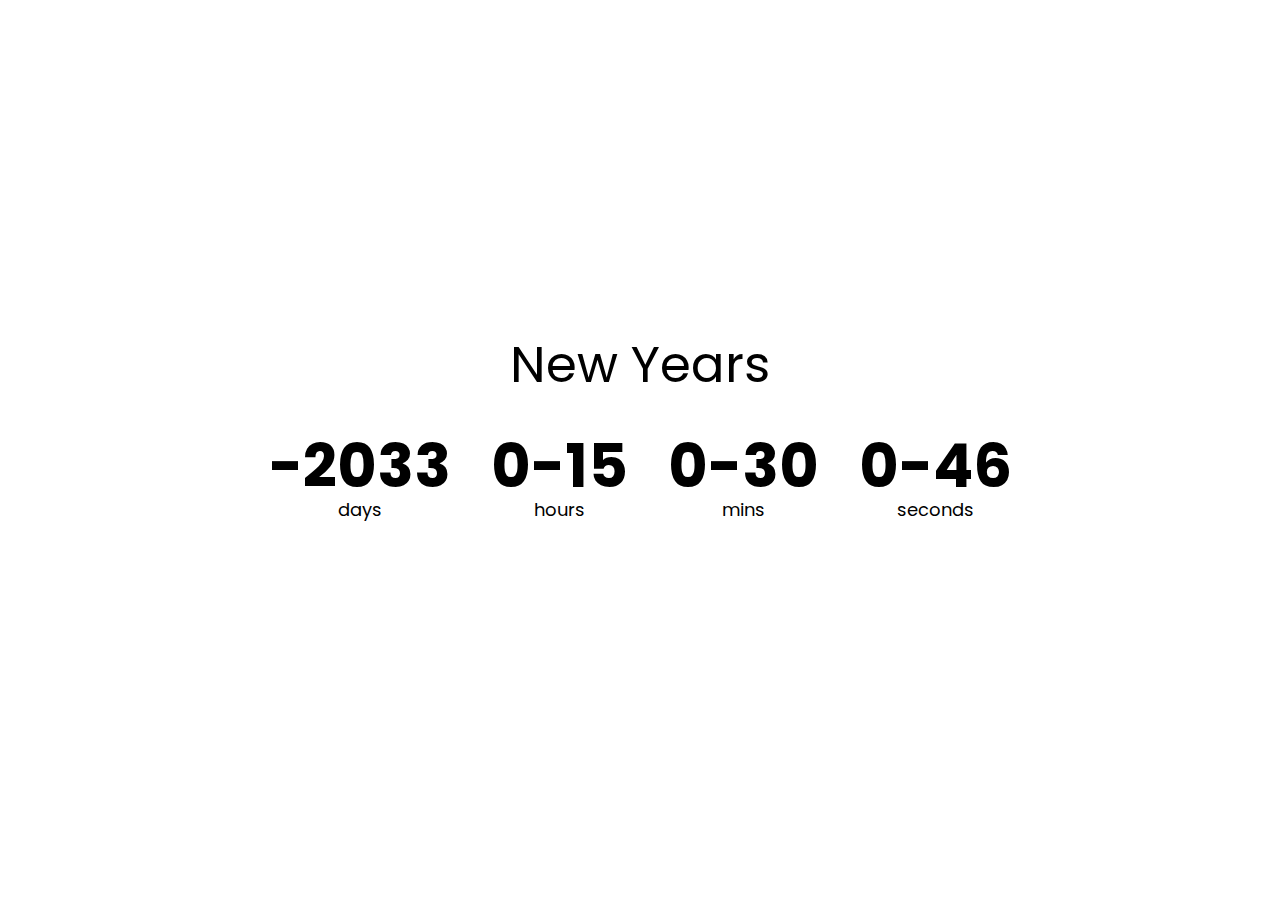
==== Countdown Timer/index.html @ 8b7219c2 "add timer" ====
<!DOCTYPE html>
<html lang="en">
  <head>
    <meta charset="UTF-8" />
    <meta name="viewport" content="width=device-width, initial-scale=1.0" />
    <title>Document</title>
    <link rel="stylesheet" href="./base-project/style.css" />
    <script src="./base-project/script.js" defer></script>
  </head>
  <body>
    <h1>New Years</h1>
    <div class="countdown-container">
      <div class="countdown-el days-c">
        <p class="big-text" id="days">0</p>
        <span>days</span>
      </div>

      <div class="countdown-el hours-c">
        <p class="big-text" id="hours">0</p>
        <span>hours</span>
      </div>

      <div class="countdown-el mins-c">
        <p class="big-text" id="mins">0</p>
        <span>mins</span>
      </div>

      <div class="countdown-el seconds-c">
        <p class="big-text" id="seconds">0</p>
        <span>seconds</span>
      </div>
    </div>
  </body>
</html>
---- Countdown Timer/base-project/style.css ----
@import url("https://fonts.googleapis.com/css2?family=Poppins:wght@200;400;600;700&display=swap");

* {
  box-sizing: border-box;
}

body {
  background-image: url("https://images.unsplash.com/photo-1491002052546-bf38f186af56?ixlib=rb-1.2.1&ixid=eyJhcHBfaWQiOjEyMDd9&auto=format&fit=crop&w=1083&q=80");
  background-size: cover;
  background-position: center center;
  font-family: "Poppins", sans-serif;
  min-height: 100vh;
  margin: 0;
  display: flex;
  flex-direction: column;
  align-items: center;
  justify-content: center;
}

h1 {
  font-weight: normal;
  font-size: 50px;
  margin-top: -50px;
}

.countdown-container {
  display: flex;
}

.big-text {
  font-weight: bold;
  font-size: 60px;
  line-height: 1;
  margin: 0 20px;
}

.countdown-el {
  text-align: center;
}

.countdown-el span {
  font-size: 18px;
}
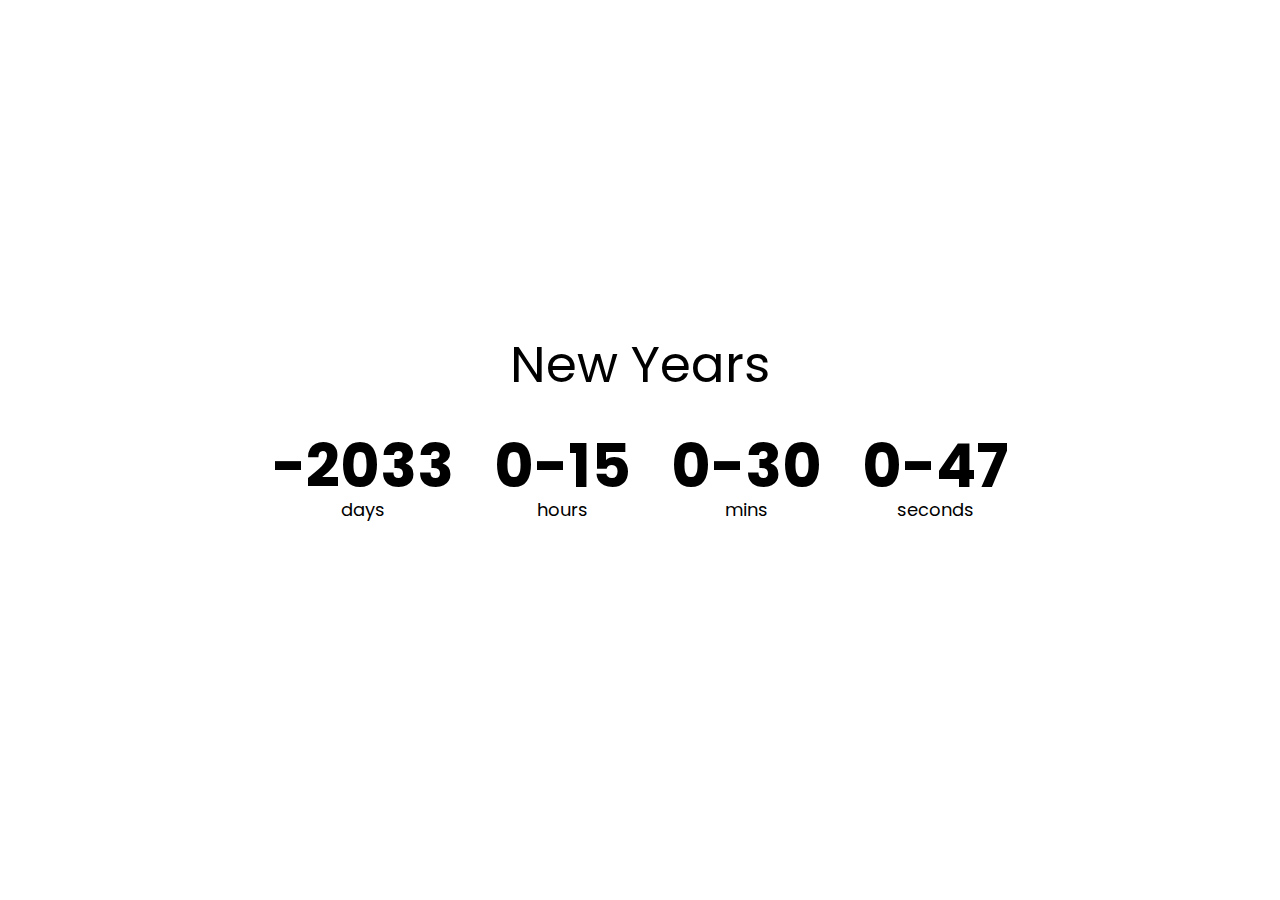
==== commit 7c807885: "add basket of goods" ====
--- a/Countdown Timer/index.html
+++ b/Countdown Timer/index.html
@@ -4,8 +4,8 @@
     <meta charset="UTF-8" />
     <meta name="viewport" content="width=device-width, initial-scale=1.0" />
     <title>Document</title>
-    <link rel="stylesheet" href="./base-project/style.css" />
-    <script src="./base-project/script.js" defer></script>
+    <link rel="stylesheet" href="./New-Years-Timer/style.css" />
+    <script src="./New-Years-Timer/script.js" defer></script>
   </head>
   <body>
     <h1>New Years</h1>
--- a/Countdown Timer/New-Years-Timer/style.css
+++ b/Countdown Timer/New-Years-Timer/style.css
@@ -0,0 +1,43 @@
+@import url("https://fonts.googleapis.com/css2?family=Poppins:wght@200;400;600;700&display=swap");
+
+* {
+  box-sizing: border-box;
+}
+
+body {
+  background-image: url("https://images.unsplash.com/photo-1491002052546-bf38f186af56?ixlib=rb-1.2.1&ixid=eyJhcHBfaWQiOjEyMDd9&auto=format&fit=crop&w=1083&q=80");
+  background-size: cover;
+  background-position: center center;
+  font-family: "Poppins", sans-serif;
+  min-height: 100vh;
+  margin: 0;
+  display: flex;
+  flex-direction: column;
+  align-items: center;
+  justify-content: center;
+}
+
+h1 {
+  font-weight: normal;
+  font-size: 50px;
+  margin-top: -50px;
+}
+
+.countdown-container {
+  display: flex;
+}
+
+.big-text {
+  font-weight: bold;
+  font-size: 60px;
+  line-height: 1;
+  margin: 0 20px;
+}
+
+.countdown-el {
+  text-align: center;
+}
+
+.countdown-el span {
+  font-size: 18px;
+}
